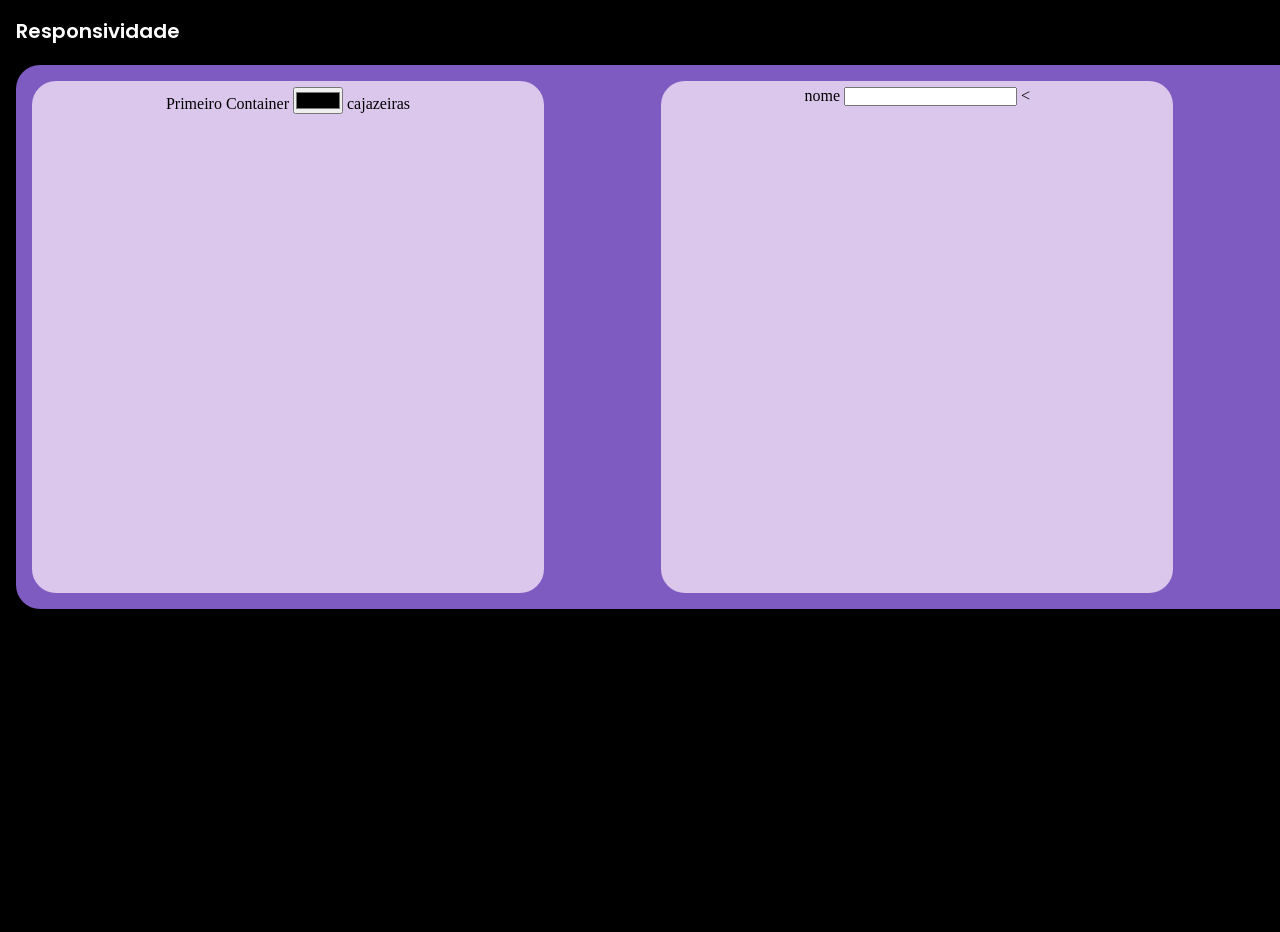
==== WEB/ATIVIDADES/ATVD_2/index.html @ 24d81cf4 "Aula 6" ====
<!DOCTYPE html>

<html lang="pt-BR">

<head>
    <meta charset="UTF-8">
    <meta name="viewport" content="width=device-width, initial-scale=1.0">
    <link rel="stylesheet" href="style.css">

    <title>Site</title>

</head>

<body>
    <!-- <nav class="nav">

        <div>
            <img class="logo" src="./img/Cj.png" alt="Logo CJ"/>
            <div class="link">
                <b><a>Inicio</a></b>
                <b><a>Sobre</a></b>
                <b><a>Questões</a></b>
            </div>
        </div>
    </nav> -->

    <div class="div1">
        <h1> Responsividade</h1>

        <section class="container">
            <div class="primeiro_container">
                <span>Primeiro Container</span>
                <input type="color" />
                <span>cajazeiras</span>
            </div>
            <div class="primeiro_container">
                <span> nome</span>
                <input/>
                <
            </div>
            <div class="primeiro_container">
                <span>Terceiro Container</span>
            </div>
        </section>

    </div>
</body>

</html>
---- WEB/ATIVIDADES/ATVD_2/style.css ----
@import url('https://fonts.googleapis.com/css2?family=Bebas+Neue&family=Poppins:ital,wght@0,100;0,200;0,300;0,400;0,500;0,600;0,700;0,800;0,900;1,100;1,200;1,300;1,400;1,500;1,600;1,700;1,800;1,900&display=swap');

* {
    margin: 0;
    padding: 0;
}
html {
    overflow-x: hidden;
    overflow-y: auto;
}
body {
    display: flex;
    flex-direction: column;
    background-color: #000000;
    gap: 1rem;
    padding: 1rem;
    width: 100vw;
    height: 100vh;
    overflow-x: hidden;
    overflow-y: auto;
}
/* .nav{
    background-color:#6a3fbe;
    width: 100vw;
    height: 6.25rem;
    position: fixed;
} */
h1 {
    color: rgb(255, 255, 255);
    font-size: 1.25rem;
    font-family: 'poppins', sans-serif;
    font-weight: 600;
}
.container {
    display: grid;
    grid-template-columns: 1fr 1fr 1fr;
    gap: 1rem;
    padding: 0.625;
    width: 117rem;
    background-color: #7d5bc1;
    border-radius: 1.5rem;
    margin-top: 1.2rem;
}
.primeiro_container {
    width: 31.25rem;
    flex-direction: column;
    height: 31.25rem;
    padding: 0.375rem;
    gap: 0.25rem ;
    margin: 1rem 0 1rem 1rem;
    border-radius: 1.5rem;
    text-align: center;
    background-color: rgb(219, 199, 235);
}
/* .link {
    color: #ffffff;
    text-decoration: none;
    font-size: 20px;
    padding-top: 2.5rem;
    padding-left: 7.5rem;
    margin: 0 10px 0 10px;
    font-family: 'poppins', sans-serif;
}
.logo {
    height: 6.25rem;
    width: 6.25rem;
}
.div1 {
    padding: 7.1rem 1rem 1rem 1rem;
} */

@media (max-width: 768px){
    .container {
        grid-template-columns: 1fr;
    }
    
}
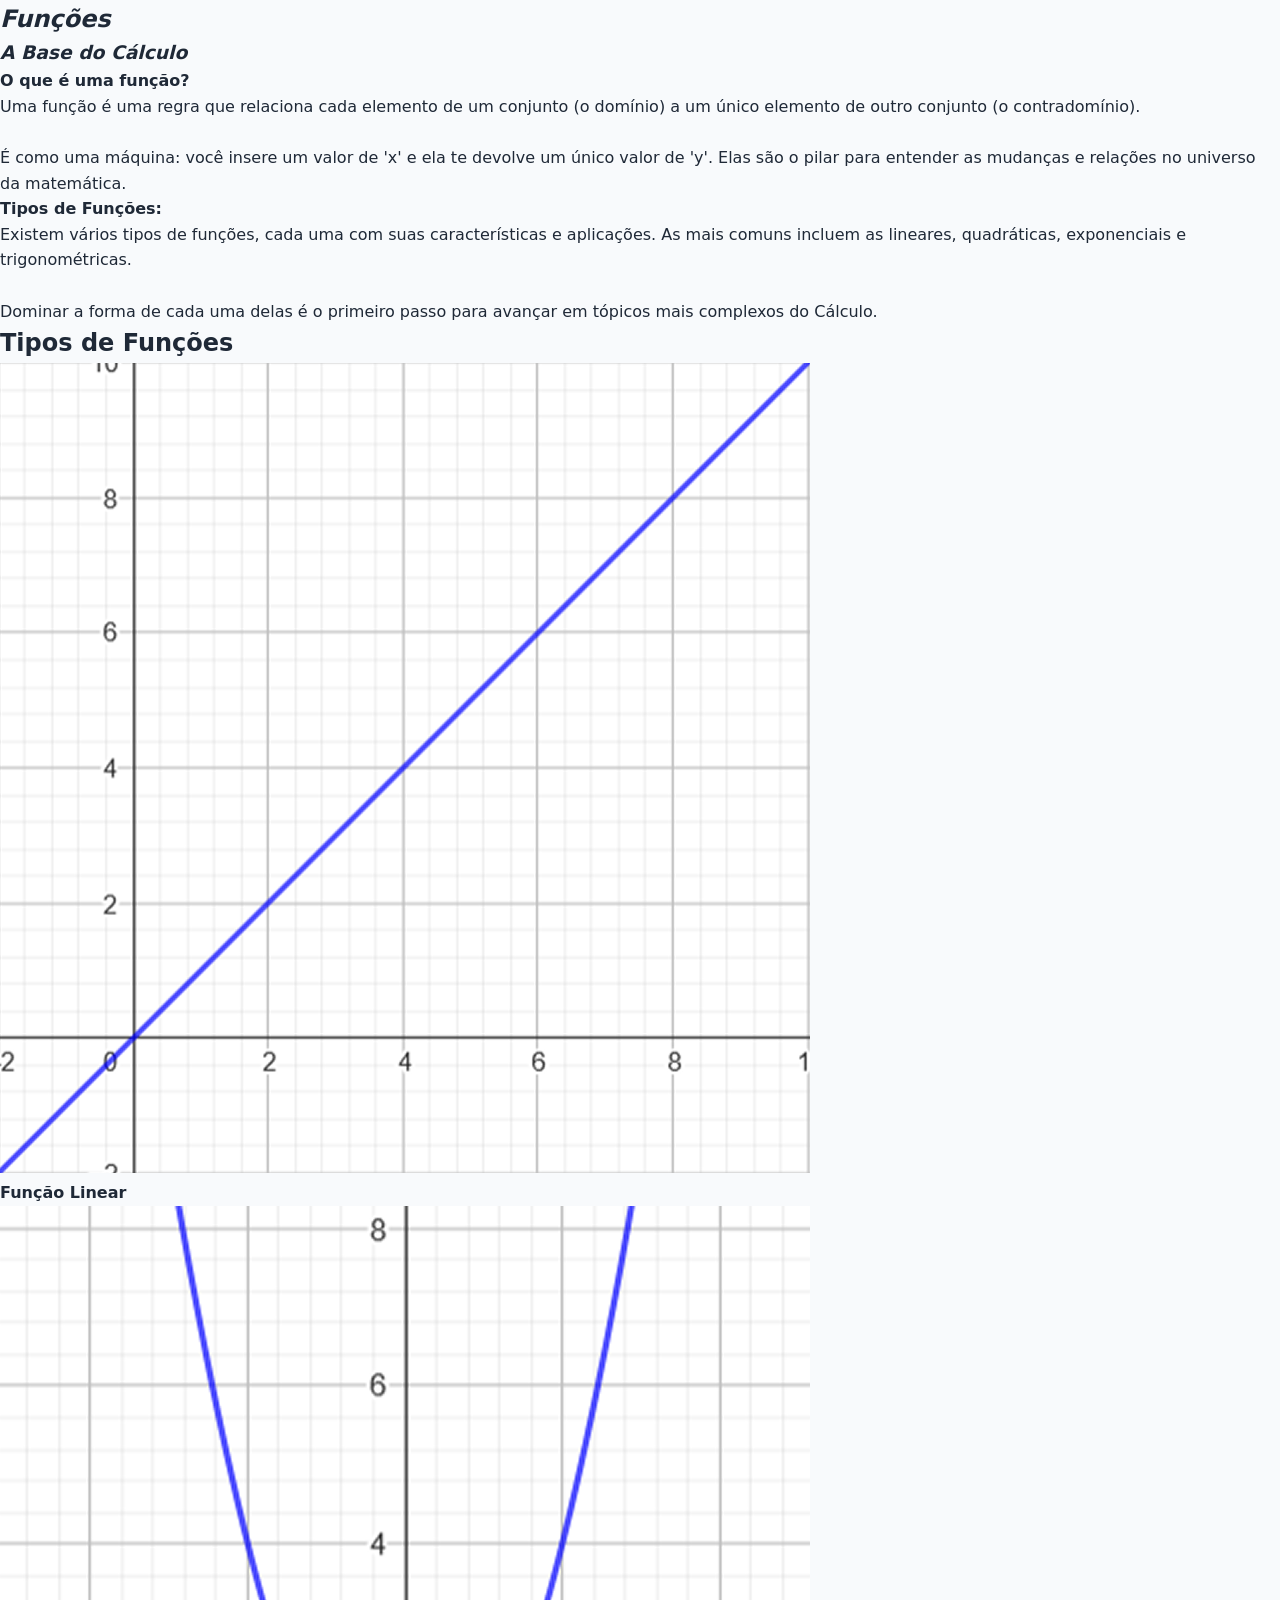
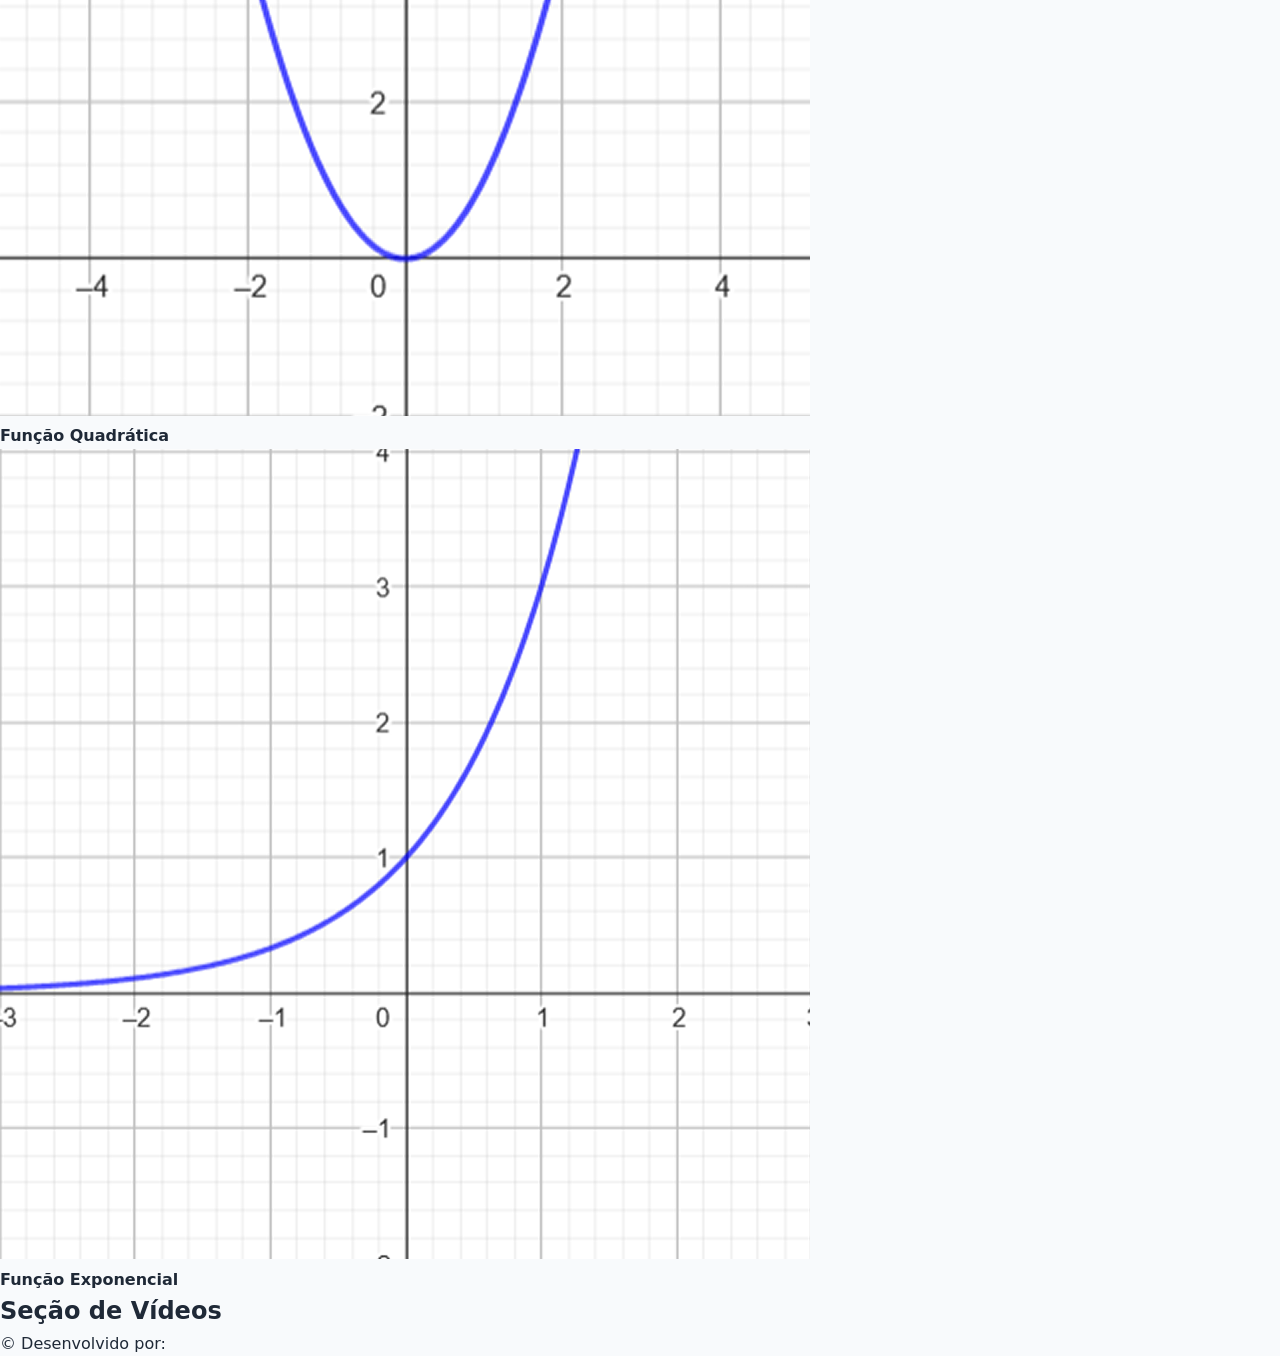
==== commit b7e70938: "git add." ====
--- a/WEB/ATIVIDADES/ATVD_2/index.html
+++ b/WEB/ATIVIDADES/ATVD_2/index.html
@@ -7,43 +7,70 @@
     <meta name="viewport" content="width=device-width, initial-scale=1.0">
     <link rel="stylesheet" href="style.css">
 
-    <title>Site</title>
+    <title>CálculoI</title>
 
 </head>
 
 <body>
-    <!-- <nav class="nav">
+    <nav>
+        <div>
+            <b><i>
+                    <h1>Funções</h1>
+                </i></b>
+            <b><i>
+                    <h3>A Base do Cálculo</h3></b></i>
+        </div>
+    </nav>
 
+    <section>
+        <diV>
+            <b><span>O que é uma função?</span></b>
+            <p>Uma função é uma regra que relaciona cada elemento de um conjunto (o domínio) a um único elemento de
+                outro conjunto (o contradomínio).</p><br>
+            <p>É como uma máquina: você insere um valor de 'x' e ela te devolve um único valor de 'y'. Elas são o pilar
+                para entender as mudanças e relações no universo da matemática.</p>
+        </div>
         <div>
-            <img class="logo" src="./img/Cj.png" alt="Logo CJ"/>
-            <div class="link">
-                <b><a>Inicio</a></b>
-                <b><a>Sobre</a></b>
-                <b><a>Questões</a></b>
-            </div>
+            <b><span>Tipos de Funções:</span></b>
+            <p>Existem vários tipos de funções, cada uma com suas características e aplicações. As mais comuns incluem
+                as lineares, quadráticas, exponenciais e trigonométricas.</p><br>
+            <p>Dominar a forma de cada uma delas é o primeiro passo para avançar em tópicos mais complexos do Cálculo.
+            </p>
         </div>
-    </nav> -->
+    </section>
 
-    <div class="div1">
-        <h1> Responsividade</h1>
+    <h2>Tipos de Funções</h2>
 
-        <section class="container">
-            <div class="primeiro_container">
-                <span>Primeiro Container</span>
-                <input type="color" />
-                <span>cajazeiras</span>
-            </div>
-            <div class="primeiro_container">
-                <span> nome</span>
-                <input/>
-                <
-            </div>
-            <div class="primeiro_container">
-                <span>Terceiro Container</span>
-            </div>
-        </section>
+    <section>
+        <div>
+            <img src="./img/image 1.png" alt="Função Linear">
+            <h4>Função Linear</h4>
+        </div>
+        <div>
+            <img src="./img/image 2.png" alt="Função Quadrática">
+            <h4>Função Quadrática</h4>
+        </div>
+        <div>
+            <img src="./img/image 3.png" alt="Função Exponencial">
+            <h4>Função Exponencial</h4>
+        </div>
+    </section>
 
-    </div>
+    <h2>Seção de Vídeos</h2>
+
+    <section>
+        <div>
+            <!-- Colocar tag de vídeo (Procurar vídeo no youtube sobre funções) -->
+        </div>
+        <div>
+            <!-- Colocar tag de vídeo (Procurar vídeo no youtube sobre funções) -->
+        </div>
+    </section>
+
+    <footer>
+        <span> &copy Desenvolvido por: </span>
+    </footer>
+
 </body>
 
 </html>
--- a/WEB/ATIVIDADES/ATVD_2/style.css
+++ b/WEB/ATIVIDADES/ATVD_2/style.css
@@ -1,77 +1,99 @@
-@import url('https://fonts.googleapis.com/css2?family=Bebas+Neue&family=Poppins:ital,wght@0,100;0,200;0,300;0,400;0,500;0,600;0,700;0,800;0,900;1,100;1,200;1,300;1,400;1,500;1,600;1,700;1,800;1,900&display=swap');
+/* =============== Reset básico =============== */
+* { box-sizing: border-box; margin: 0; padding: 0; }
+html { scroll-behavior: smooth; }
+body {
+  font-family: system-ui, -apple-system, 'Segoe UI', Roboto, Ubuntu, 'Helvetica Neue', Arial, 'Noto Sans', 'Liberation Sans', sans-serif;
+  line-height: 1.6;
+  color: #1f2937;
+  background: #f8fafc;
+}
 
-* {
-    margin: 0;
-    padding: 0;
+/* =============== Utilidades =============== */
+.container { width: min(1100px, 92%); margin-inline: auto; }
+.section { padding: 3rem 0; }
+.section-alt { background: #f1f5f9; }
+.section-title { font-size: 1.75rem; margin-bottom: 1.25rem; }
+
+/* =============== Header =============== */
+.header {
+  background: linear-gradient(135deg, #0ea5e9, #22c55e);
+  color: #fff;
+  padding: 3.5rem 0;
+  text-align: center;
+  border-bottom-left-radius: 24px;
+  border-bottom-right-radius: 24px;
+  box-shadow: 0 8px 24px rgba(0,0,0,.12);
 }
-html {
-    overflow-x: hidden;
-    overflow-y: auto;
+.header h1 { font-size: clamp(2rem, 1.3rem + 2.5vw, 3rem); font-weight: 800; letter-spacing: .4px; }
+.subtitle { opacity: .95; margin-top: .5rem; font-size: clamp(1rem, .9rem + .4vw, 1.125rem); }
+
+/* =============== Grid de Destaques =============== */
+.grid-destaques {
+  margin-top: 1rem;
+  display: grid;
+  grid-template-columns: repeat(3, 1fr);
+  gap: 1.25rem;
 }
-body {
-    display: flex;
-    flex-direction: column;
-    background-color: #000000;
-    gap: 1rem;
-    padding: 1rem;
-    width: 100vw;
-    height: 100vh;
-    overflow-x: hidden;
-    overflow-y: auto;
+.card {
+  background: #ffffff;
+  border-radius: 16px;
+  overflow: hidden;
+  border: 1px solid #e5e7eb;
+  box-shadow: 0 6px 16px rgba(0,0,0,.06);
+  display: flex;
+  flex-direction: column;
 }
-/* .nav{
-    background-color:#6a3fbe;
-    width: 100vw;
-    height: 6.25rem;
-    position: fixed;
-} */
-h1 {
-    color: rgb(255, 255, 255);
-    font-size: 1.25rem;
-    font-family: 'poppins', sans-serif;
-    font-weight: 600;
+.card img { width: 100%; height: auto; display: block; }
+.card-body { padding: 1rem 1rem 1.25rem; }
+.card-body h3 { font-size: 1.25rem; margin-bottom: .375rem; }
+.card-body p { color: #475569; }
+
+/* =============== Flexbox de Artigos =============== */
+.flex-artigos {
+  display: flex;
+  gap: 1.25rem;
+  flex-wrap: wrap;
+  align-items: stretch;
 }
-.container {
-    display: grid;
-    grid-template-columns: 1fr 1fr 1fr;
-    gap: 1rem;
-    padding: 0.625;
-    width: 117rem;
-    background-color: #7d5bc1;
-    border-radius: 1.5rem;
-    margin-top: 1.2rem;
+.artigo {
+  background: #fff;
+  border: 1px solid #e5e7eb;
+  border-radius: 16px;
+  padding: 1rem;
+  flex: 1 1 320px;         /* base width 320px, grows evenly */
+  display: flex;
+  flex-direction: column;
+  gap: .75rem;
+  box-shadow: 0 6px 16px rgba(0,0,0,.05);
 }
-.primeiro_container {
-    width: 31.25rem;
-    flex-direction: column;
-    height: 31.25rem;
-    padding: 0.375rem;
-    gap: 0.25rem ;
-    margin: 1rem 0 1rem 1rem;
-    border-radius: 1.5rem;
-    text-align: center;
-    background-color: rgb(219, 199, 235);
+.artigo h3 { font-size: 1.25rem; }
+.artigo p { color: #475569; }
+.artigo video, .artigo img {
+  width: 100%;
+  height: auto;
+  border-radius: 12px;
+  display: block;
 }
-/* .link {
-    color: #ffffff;
-    text-decoration: none;
-    font-size: 20px;
-    padding-top: 2.5rem;
-    padding-left: 7.5rem;
-    margin: 0 10px 0 10px;
-    font-family: 'poppins', sans-serif;
+
+/* =============== Áudio responsivo =============== */
+audio { width: 100%; max-width: 640px; margin-top: .5rem; }
+
+/* =============== Footer =============== */
+.footer {
+  margin-top: 2rem;
+  background: #0f172a;
+  color: #e2e8f0;
+  padding: 1.25rem 0;
+  text-align: center;
+  border-top-left-radius: 16px;
+  border-top-right-radius: 16px;
 }
-.logo {
-    height: 6.25rem;
-    width: 6.25rem;
+
+/* =============== Responsividade =============== */
+@media (max-width: 900px) {
+  .grid-destaques { grid-template-columns: repeat(2, 1fr); }
 }
-.div1 {
-    padding: 7.1rem 1rem 1rem 1rem;
-} */
-
-@media (max-width: 768px){
-    .container {
-        grid-template-columns: 1fr;
-    }
-    
+@media (max-width: 600px) {
+  .grid-destaques { grid-template-columns: 1fr; }
+  .section { padding: 2.25rem 0; }
 }
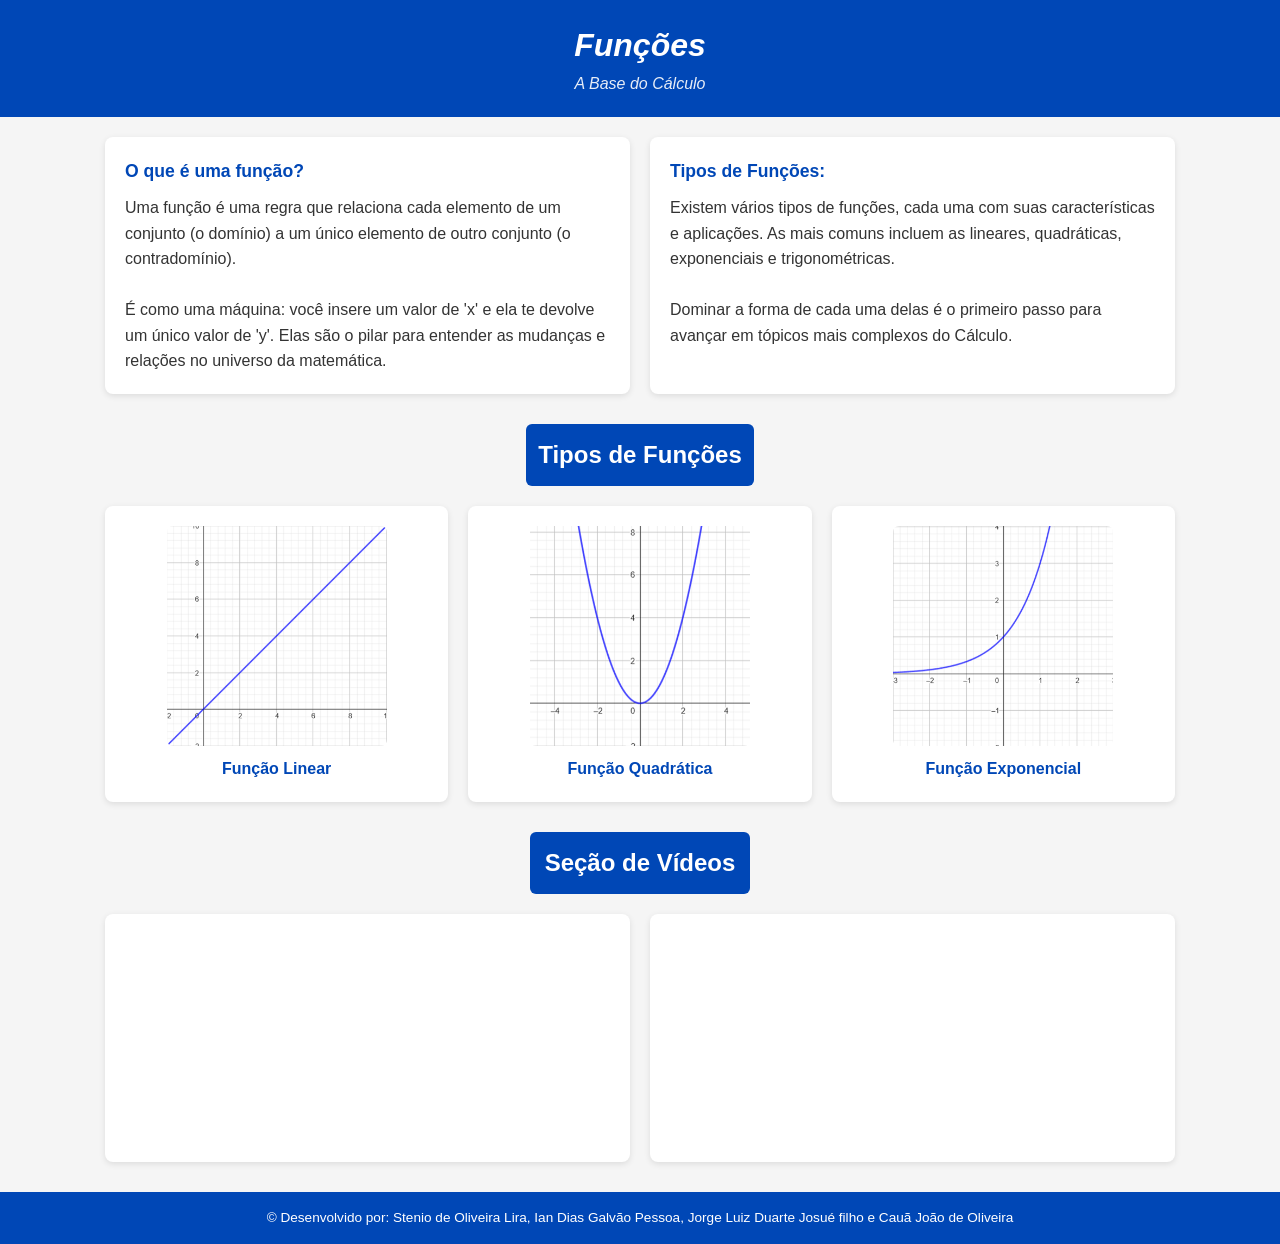
==== commit 2bc00ab3: "Atualização" ====
--- a/WEB/ATIVIDADES/ATVD_2/index.html
+++ b/WEB/ATIVIDADES/ATVD_2/index.html
@@ -23,21 +23,20 @@
     </nav>
 
     <section>
-        <diV>
-            <b><span>O que é uma função?</span></b>
-            <p>Uma função é uma regra que relaciona cada elemento de um conjunto (o domínio) a um único elemento de
-                outro conjunto (o contradomínio).</p><br>
-            <p>É como uma máquina: você insere um valor de 'x' e ela te devolve um único valor de 'y'. Elas são o pilar
-                para entender as mudanças e relações no universo da matemática.</p>
-        </div>
-        <div>
-            <b><span>Tipos de Funções:</span></b>
-            <p>Existem vários tipos de funções, cada uma com suas características e aplicações. As mais comuns incluem
-                as lineares, quadráticas, exponenciais e trigonométricas.</p><br>
-            <p>Dominar a forma de cada uma delas é o primeiro passo para avançar em tópicos mais complexos do Cálculo.
-            </p>
-        </div>
-    </section>
+    <div>
+        <h3>O que é uma função?</h3>
+        <p>Uma função é uma regra que relaciona cada elemento de um conjunto (o domínio) a um único elemento de
+            outro conjunto (o contradomínio).</p><br>
+        <p>É como uma máquina: você insere um valor de 'x' e ela te devolve um único valor de 'y'. Elas são o pilar
+            para entender as mudanças e relações no universo da matemática.</p>
+    </div>
+    <div>
+        <h3>Tipos de Funções:</h3>
+        <p>Existem vários tipos de funções, cada uma com suas características e aplicações. As mais comuns incluem
+            as lineares, quadráticas, exponenciais e trigonométricas.</p><br>
+        <p>Dominar a forma de cada uma delas é o primeiro passo para avançar em tópicos mais complexos do Cálculo.</p>
+    </div>
+</section>
 
     <h2>Tipos de Funções</h2>
 
@@ -58,17 +57,23 @@
 
     <h2>Seção de Vídeos</h2>
 
-    <section>
+   <section>
         <div>
-            <!-- Colocar tag de vídeo (Procurar vídeo no youtube sobre funções) -->
+            <iframe width="100%" height="200" src="https://www.youtube.com/embed/XtkABScuVlA" 
+                title="Introdução às funções - O que é uma função?" frameborder="0" 
+                allow="accelerometer; autoplay; clipboard-write; encrypted-media; gyroscope; picture-in-picture" 
+                allowfullscreen></iframe>
         </div>
         <div>
-            <!-- Colocar tag de vídeo (Procurar vídeo no youtube sobre funções) -->
+            <iframe width="100%" height="200" src="https://www.youtube.com/embed/e_xtEXCiQao" 
+                title="Função do 2° Grau (Função Quadrática) Parte 1" frameborder="0" 
+                allow="accelerometer; autoplay; clipboard-write; encrypted-media; gyroscope; picture-in-picture" 
+                allowfullscreen></iframe>
         </div>
     </section>
 
     <footer>
-        <span> &copy Desenvolvido por: </span>
+        <span> &copy Desenvolvido por: Stenio de Oliveira Lira, Ian Dias Galvão Pessoa, Jorge Luiz Duarte Josué filho e Cauã João de Oliveira</span>
     </footer>
 
 </body>
--- a/WEB/ATIVIDADES/ATVD_2/style.css
+++ b/WEB/ATIVIDADES/ATVD_2/style.css
@@ -1,99 +1,96 @@
-/* =============== Reset básico =============== */
-* { box-sizing: border-box; margin: 0; padding: 0; }
-html { scroll-behavior: smooth; }
-body {
-  font-family: system-ui, -apple-system, 'Segoe UI', Roboto, Ubuntu, 'Helvetica Neue', Arial, 'Noto Sans', 'Liberation Sans', sans-serif;
-  line-height: 1.6;
-  color: #1f2937;
-  background: #f8fafc;
+* {
+  margin: 0;
+  padding: 0;
+  box-sizing: border-box;
+  font-family: Arial, Helvetica, sans-serif;
 }
 
-/* =============== Utilidades =============== */
-.container { width: min(1100px, 92%); margin-inline: auto; }
-.section { padding: 3rem 0; }
-.section-alt { background: #f1f5f9; }
-.section-title { font-size: 1.75rem; margin-bottom: 1.25rem; }
-
-/* =============== Header =============== */
-.header {
-  background: linear-gradient(135deg, #0ea5e9, #22c55e);
-  color: #fff;
-  padding: 3.5rem 0;
-  text-align: center;
-  border-bottom-left-radius: 24px;
-  border-bottom-right-radius: 24px;
-  box-shadow: 0 8px 24px rgba(0,0,0,.12);
-}
-.header h1 { font-size: clamp(2rem, 1.3rem + 2.5vw, 3rem); font-weight: 800; letter-spacing: .4px; }
-.subtitle { opacity: .95; margin-top: .5rem; font-size: clamp(1rem, .9rem + .4vw, 1.125rem); }
-
-/* =============== Grid de Destaques =============== */
-.grid-destaques {
-  margin-top: 1rem;
-  display: grid;
-  grid-template-columns: repeat(3, 1fr);
-  gap: 1.25rem;
-}
-.card {
-  background: #ffffff;
-  border-radius: 16px;
-  overflow: hidden;
-  border: 1px solid #e5e7eb;
-  box-shadow: 0 6px 16px rgba(0,0,0,.06);
-  display: flex;
-  flex-direction: column;
-}
-.card img { width: 100%; height: auto; display: block; }
-.card-body { padding: 1rem 1rem 1.25rem; }
-.card-body h3 { font-size: 1.25rem; margin-bottom: .375rem; }
-.card-body p { color: #475569; }
-
-/* =============== Flexbox de Artigos =============== */
-.flex-artigos {
-  display: flex;
-  gap: 1.25rem;
-  flex-wrap: wrap;
-  align-items: stretch;
-}
-.artigo {
-  background: #fff;
-  border: 1px solid #e5e7eb;
-  border-radius: 16px;
-  padding: 1rem;
-  flex: 1 1 320px;         /* base width 320px, grows evenly */
-  display: flex;
-  flex-direction: column;
-  gap: .75rem;
-  box-shadow: 0 6px 16px rgba(0,0,0,.05);
-}
-.artigo h3 { font-size: 1.25rem; }
-.artigo p { color: #475569; }
-.artigo video, .artigo img {
-  width: 100%;
-  height: auto;
-  border-radius: 12px;
-  display: block;
+body {
+  background: #f5f5f5;
+  color: #333;
+  line-height: 1.6;
 }
 
-/* =============== Áudio responsivo =============== */
-audio { width: 100%; max-width: 640px; margin-top: .5rem; }
+nav {
+  background: #0047b6;
+  color: #fff;
+  text-align: center;
+  padding: 20px;
+}
+nav h1 { font-size: 2rem; }
+nav h3 { font-size: 1rem; opacity: 0.9; font-weight: normal; }
 
-/* =============== Footer =============== */
-.footer {
-  margin-top: 2rem;
-  background: #0f172a;
-  color: #e2e8f0;
-  padding: 1.25rem 0;
-  text-align: center;
-  border-top-left-radius: 16px;
-  border-top-right-radius: 16px;
+section {
+  display: flex;
+  flex-wrap: wrap;
+  gap: 20px;
+  justify-content: center;
+  margin: 20px auto;
+  max-width: 1100px;
+  padding: 0 15px;
 }
 
-/* =============== Responsividade =============== */
-@media (max-width: 900px) {
-  .grid-destaques { grid-template-columns: repeat(2, 1fr); }
+section > div {
+  background: #fff;
+  padding: 20px;
+  border-radius: 8px;
+  flex: 1 1 320px;
+  box-shadow: 0 2px 6px rgba(0,0,0,0.1);
 }
-@media (max-width: 600px) {
-  .grid-destaques { grid-template-columns: 1fr; }
-  .section { padding: 2.25rem 0; }
+
+section h3 {
+  color: #0047b6;
+  margin-bottom: 10px;
+  font-size: 1.1rem;
 }
+section h4 {
+  text-align: center;
+  color: #0047b6;
+}
+
+h2 {
+  background: #0047b6;
+  color: #fff;
+  text-align: center;
+  padding: 12px;
+  margin: 30px auto 20px;
+  border-radius: 6px;
+  min-width: 220px;
+  width: fit-content;
+}
+
+section img {
+  display: block;
+  width: 100%;
+  max-width: 220px;
+  margin: 0 auto 10px;
+  border-radius: 6px;
+}
+
+.videos div {
+  background: #ddd;
+  padding: 0;
+  box-shadow: none;
+  display: flex;
+  align-items: center;
+  justify-content: center;
+}
+.videos iframe {
+  width: 100%;
+  height: 200px;
+  border-radius: 6px;
+}
+
+footer {
+  background: #0047b6;
+  color: #fff;
+  text-align: center;
+  padding: 15px;
+  font-size: 0.85rem;
+  margin-top: 30px;
+}
+
+@media (max-width: 768px) {
+  section { flex-direction: column; align-items: center; }
+  h2 { width: 90%; }
+}
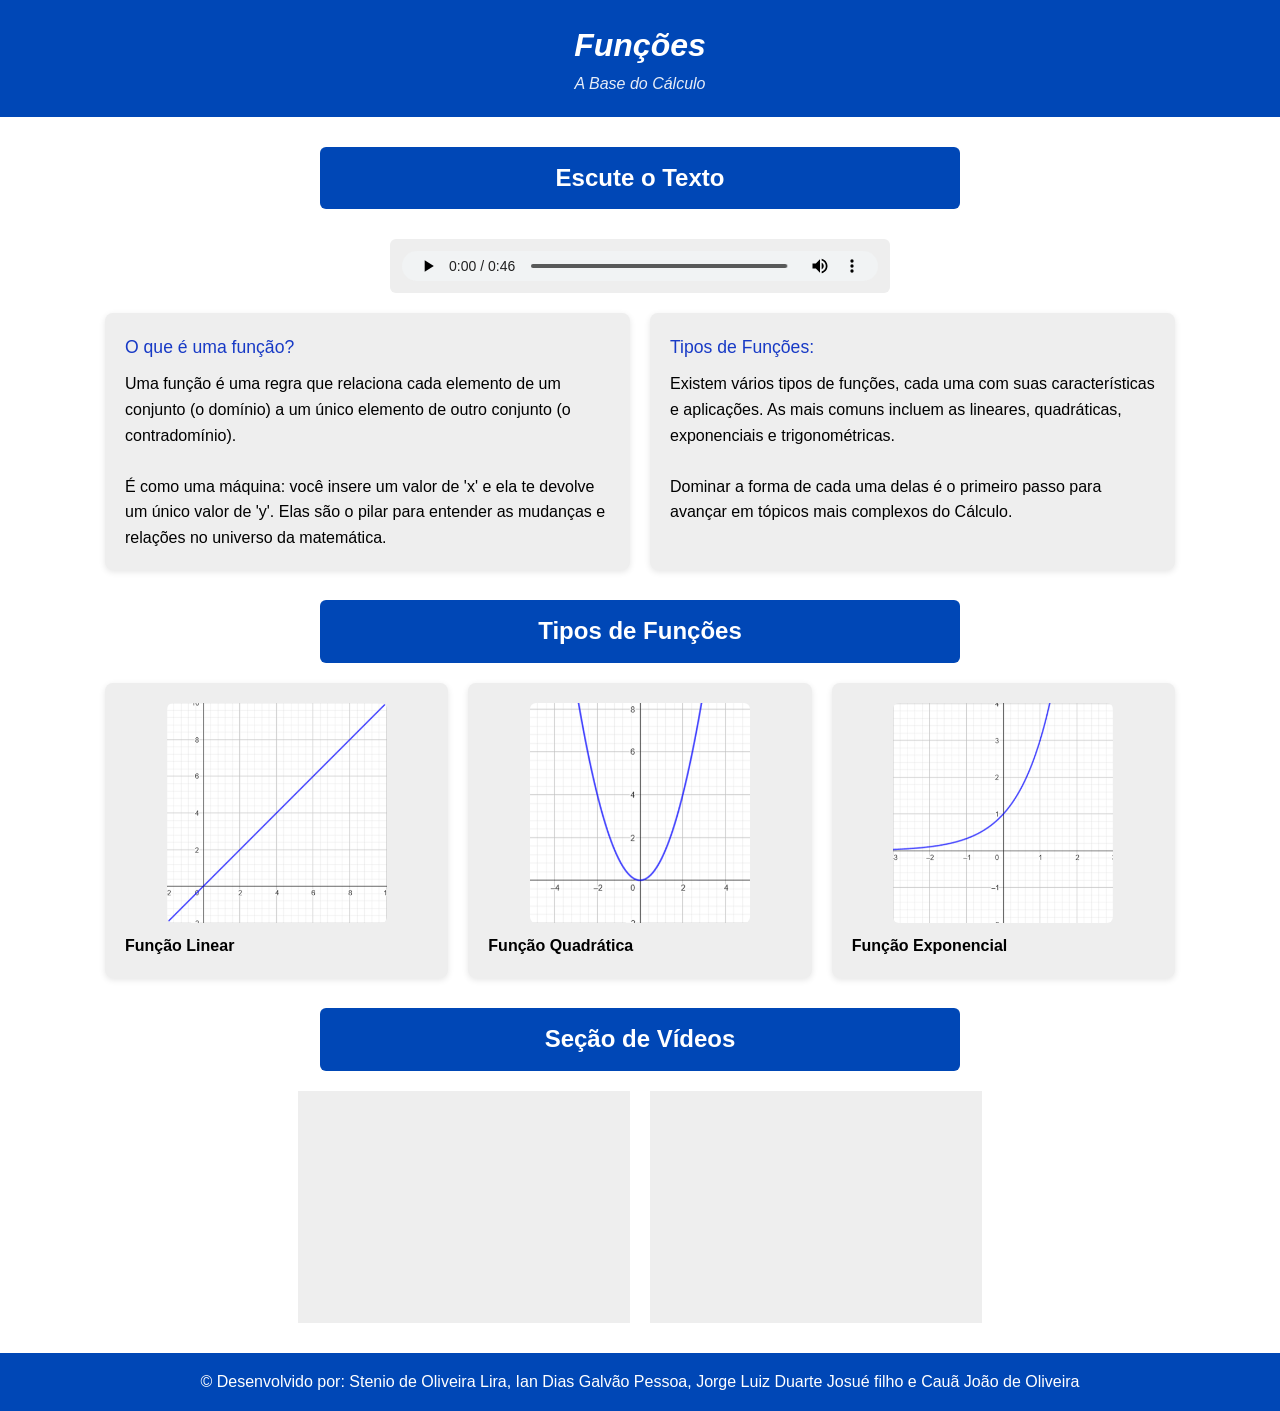
==== commit bfbbf482: "Ajuste" ====
--- a/WEB/ATIVIDADES/ATVD_2/index.html
+++ b/WEB/ATIVIDADES/ATVD_2/index.html
@@ -22,58 +22,70 @@
         </div>
     </nav>
 
-    <section>
-    <div>
-        <h3>O que é uma função?</h3>
-        <p>Uma função é uma regra que relaciona cada elemento de um conjunto (o domínio) a um único elemento de
-            outro conjunto (o contradomínio).</p><br>
-        <p>É como uma máquina: você insere um valor de 'x' e ela te devolve um único valor de 'y'. Elas são o pilar
-            para entender as mudanças e relações no universo da matemática.</p>
-    </div>
-    <div>
-        <h3>Tipos de Funções:</h3>
-        <p>Existem vários tipos de funções, cada uma com suas características e aplicações. As mais comuns incluem
-            as lineares, quadráticas, exponenciais e trigonométricas.</p><br>
-        <p>Dominar a forma de cada uma delas é o primeiro passo para avançar em tópicos mais complexos do Cálculo.</p>
-    </div>
-</section>
-
-    <h2>Tipos de Funções</h2>
+    <h2 class="h2">Escute o Texto</h2>
 
     <section>
-        <div>
-            <img src="./img/image 1.png" alt="Função Linear">
+
+        <audio class="audio" autoplay="autoplay" controls="controls">
+            <source src="audio/ElevenLabs_Text_to_Speech_audio.mp3" type="audio/mp3" />
+        </audio>
+
+    </section>
+
+    <section class="section">
+        <div class="div">
+            <h3 class="h3">O que é uma função?</h3>
+            <p>Uma função é uma regra que relaciona cada elemento de um conjunto (o domínio) a um único elemento de
+                outro conjunto (o contradomínio).</p><br>
+            <p>É como uma máquina: você insere um valor de 'x' e ela te devolve um único valor de 'y'. Elas são o pilar
+                para entender as mudanças e relações no universo da matemática.</p>
+        </div>
+        <div class="div">
+            <h3 class="h3">Tipos de Funções:</h3>
+            <p>Existem vários tipos de funções, cada uma com suas características e aplicações. As mais comuns incluem
+                as lineares, quadráticas, exponenciais e trigonométricas.</p><br>
+            <p>Dominar a forma de cada uma delas é o primeiro passo para avançar em tópicos mais complexos do Cálculo.
+            </p>
+        </div>
+    </section>
+
+    <h2 class="h2">Tipos de Funções</h2>
+
+    <section class="section">
+        <div class="div">
+            <img class="simg" src="./img/image 1.png" alt="Função Linear">
             <h4>Função Linear</h4>
         </div>
-        <div>
-            <img src="./img/image 2.png" alt="Função Quadrática">
+        <div class="div">
+            <img class="simg" src="./img/image 2.png" alt="Função Quadrática">
             <h4>Função Quadrática</h4>
         </div>
-        <div>
-            <img src="./img/image 3.png" alt="Função Exponencial">
+        <div class="div">
+            <img class="simg" src="./img/image 3.png" alt="Função Exponencial">
             <h4>Função Exponencial</h4>
         </div>
     </section>
 
-    <h2>Seção de Vídeos</h2>
+    <h2 class="h2">Seção de Vídeos</h2>
 
-   <section>
-        <div>
-            <iframe width="100%" height="200" src="https://www.youtube.com/embed/XtkABScuVlA" 
-                title="Introdução às funções - O que é uma função?" frameborder="0" 
-                allow="accelerometer; autoplay; clipboard-write; encrypted-media; gyroscope; picture-in-picture" 
+    <section class="section">
+        <div class="divv">
+            <iframe class="iframe" src="https://www.youtube.com/embed/XtkABScuVlA"
+                title="Introdução às funções - O que é uma função?" frameborder="0"
+                allow="accelerometer; autoplay; clipboard-write; encrypted-media; gyroscope; picture-in-picture"
                 allowfullscreen></iframe>
         </div>
-        <div>
-            <iframe width="100%" height="200" src="https://www.youtube.com/embed/e_xtEXCiQao" 
-                title="Função do 2° Grau (Função Quadrática) Parte 1" frameborder="0" 
-                allow="accelerometer; autoplay; clipboard-write; encrypted-media; gyroscope; picture-in-picture" 
+        <div class="divv">
+            <iframe class="iframe" src="https://www.youtube.com/embed/e_xtEXCiQao"
+                title="Função do 2° Grau (Função Quadrática) Parte 1" frameborder="0"
+                allow="accelerometer; autoplay; clipboard-write; encrypted-media; gyroscope; picture-in-picture"
                 allowfullscreen></iframe>
         </div>
     </section>
 
-    <footer>
-        <span> &copy Desenvolvido por: Stenio de Oliveira Lira, Ian Dias Galvão Pessoa, Jorge Luiz Duarte Josué filho e Cauã João de Oliveira</span>
+    <footer class="footer">
+        <span> &copy Desenvolvido por: Stenio de Oliveira Lira, Ian Dias Galvão Pessoa, Jorge Luiz Duarte Josué filho e
+            Cauã João de Oliveira</span>
     </footer>
 
 </body>
--- a/WEB/ATIVIDADES/ATVD_2/style.css
+++ b/WEB/ATIVIDADES/ATVD_2/style.css
@@ -1,94 +1,132 @@
-* {
-  margin: 0;
-  padding: 0;
-  box-sizing: border-box;
-  font-family: Arial, Helvetica, sans-serif;
+@import url('https://fonts.googleapis.com/css2?family=Inter:ital,opsz,wght@0,14..32,100..900;1,14..32,100..900&display=swap');
+
+*{
+    margin: 0;
+    padding: 0;
+    box-sizing: border-box;
+    font-family: Arial, Helvetica, sans-serif;
 }
 
-body {
-  background: #f5f5f5;
-  color: #333;
-  line-height: 1.6;
+body{
+    background: #ffffff;
+    line-height: 1.6;
 }
 
-nav {
+nav{
+    background: #0047b6;
+    color: #ffffff;
+    text-align: center;
+    padding: 20px;
+    font-family: "Inter", sans-serif;
+}
+
+h1{ 
+    font-size: 2rem; 
+}
+
+h3{ 
+    font-size: 1rem; 
+    opacity: 0.9; 
+    font-weight: normal; 
+}
+
+/* ---------------- Seções ------------------- */
+.section{
+    display: flex;
+    flex-wrap: wrap;
+    gap: 20px;
+    justify-content: center;
+    margin: 20px auto;
+    max-width: 1100px;
+    padding: 0 15px;
+}
+/* ----------------------------------- */
+
+/* ---------------- Quadros ------------------- */
+.div{
+    background: #eeeeee;
+    padding: 20px;
+    border-radius: 8px;
+    flex: 1 1 320px;
+    box-shadow: 0 2px 6px rgba(0,0,0,0.1);
+}
+/* ----------------------------------- */
+
+/* ----------------- Pequenos Titulos e Identificação ------------------ */
+.h3{
+    color: #0027C2;
+    margin-bottom: 10px;
+    font-size: 1.1rem;
+}
+.h4{
+    text-align: center;
+    color: #0027C2;
+}
+/* ----------------------------------- */
+
+/* ---------------- Subtitulos ------------------- */
+.h2{
+    background: #0047b6;
+    color: #ffffff;
+    text-align: center;
+    padding: 0.75rem;
+    margin: 1.875rem auto 1.25rem;
+    border-radius: 0.375rem;
+    min-width: 40rem;
+    width: fit-content;
+}
+/* ----------------------------------- */
+
+/* --------------- Seção das Imagens -------------------- */
+.simg{
+    display: block;
+    width: 100%;
+    max-width: 13.75rem;
+    margin: 0 auto 0.625rem;
+    border-radius: 0.375rem;
+}
+/* ----------------------------------- */
+
+/* ---------------- Video ------------------- */
+.divv{
+    background: #eeeeee;
+    padding: 1rem;
+    box-shadow: none;
+    display: flex;
+    align-items: center;
+    justify-content: center;
+}
+.iframe{
+    width: 100%;
+    height: 12.5rem;
+    border-radius: 0.375rem;
+}
+/* ----------------------------------- */
+
+/* ----------------- Audio ------------------ */
+.audio{
+    display: flex;
+    align-items: center;
+    justify-content: center;
+    background: #eeeeee;
+    padding: 0.75rem;
+    margin: 1.875rem auto 1.25rem;
+    border-radius: 0.375rem;
+    min-width: 31.25rem;
+    width: fit-content;
+}
+/* ----------------------------------- */
+
+/* ------------------ Rodapé ----------------- */
+.footer{
   background: #0047b6;
   color: #fff;
   text-align: center;
-  padding: 20px;
+  font-size: 1rem;
+  padding: 1rem;
+  margin-top: 1.9rem;
 }
-nav h1 { font-size: 2rem; }
-nav h3 { font-size: 1rem; opacity: 0.9; font-weight: normal; }
-
-section {
-  display: flex;
-  flex-wrap: wrap;
-  gap: 20px;
-  justify-content: center;
-  margin: 20px auto;
-  max-width: 1100px;
-  padding: 0 15px;
-}
-
-section > div {
-  background: #fff;
-  padding: 20px;
-  border-radius: 8px;
-  flex: 1 1 320px;
-  box-shadow: 0 2px 6px rgba(0,0,0,0.1);
-}
-
-section h3 {
-  color: #0047b6;
-  margin-bottom: 10px;
-  font-size: 1.1rem;
-}
-section h4 {
-  text-align: center;
-  color: #0047b6;
-}
-
-h2 {
-  background: #0047b6;
-  color: #fff;
-  text-align: center;
-  padding: 12px;
-  margin: 30px auto 20px;
-  border-radius: 6px;
-  min-width: 220px;
-  width: fit-content;
-}
-
-section img {
-  display: block;
-  width: 100%;
-  max-width: 220px;
-  margin: 0 auto 10px;
-  border-radius: 6px;
-}
-
-.videos div {
-  background: #ddd;
-  padding: 0;
-  box-shadow: none;
-  display: flex;
-  align-items: center;
-  justify-content: center;
-}
-.videos iframe {
-  width: 100%;
-  height: 200px;
-  border-radius: 6px;
-}
-
-footer {
-  background: #0047b6;
-  color: #fff;
-  text-align: center;
-  padding: 15px;
-  font-size: 0.85rem;
-  margin-top: 30px;
-}
+/* ----------------------------------- */
 
 @media (max-width: 768px) {
   section { flex-direction: column; align-items: center; }
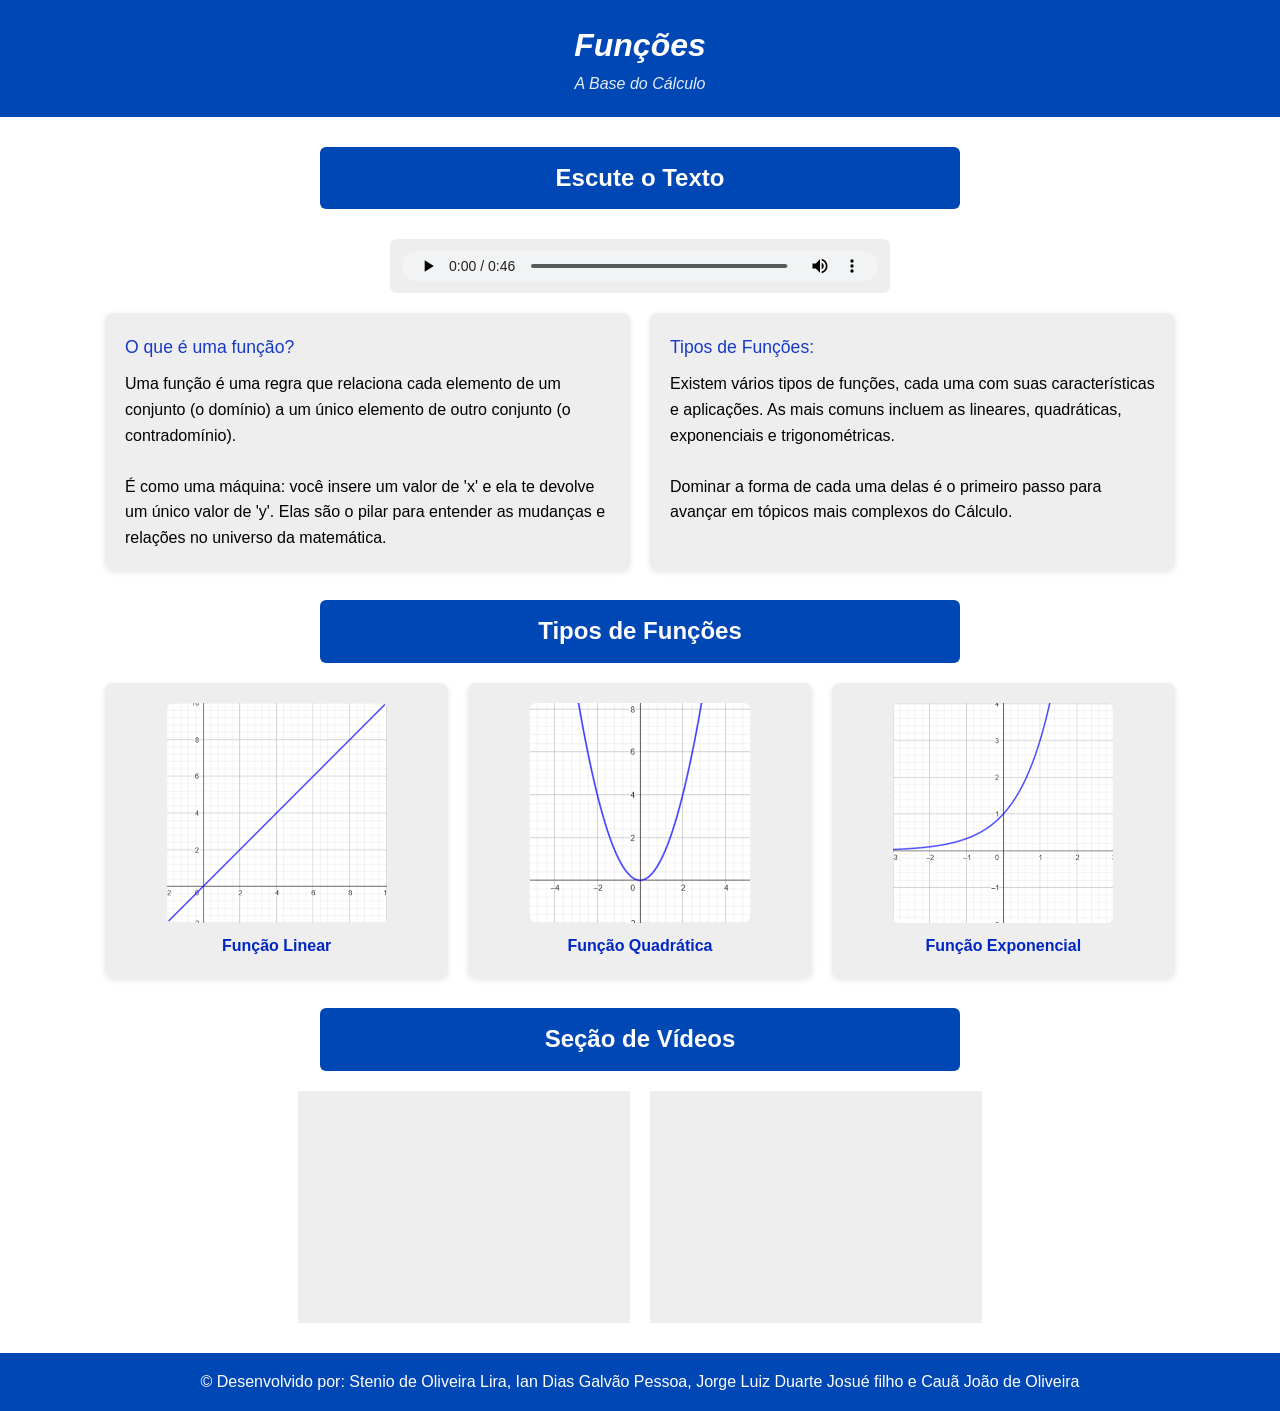
==== commit 1c4d2575: "isso" ====
--- a/WEB/ATIVIDADES/ATVD_2/index.html
+++ b/WEB/ATIVIDADES/ATVD_2/index.html
@@ -32,7 +32,7 @@
 
     </section>
 
-    <section class="section">
+    <section class="section1">
         <div class="div">
             <h3 class="h3">O que é uma função?</h3>
             <p>Uma função é uma regra que relaciona cada elemento de um conjunto (o domínio) a um único elemento de
@@ -54,15 +54,15 @@
     <section class="section">
         <div class="div">
             <img class="simg" src="./img/image 1.png" alt="Função Linear">
-            <h4>Função Linear</h4>
+            <h4 class="h4">Função Linear</h4>
         </div>
         <div class="div">
             <img class="simg" src="./img/image 2.png" alt="Função Quadrática">
-            <h4>Função Quadrática</h4>
+            <h4 class="h4">Função Quadrática</h4>
         </div>
         <div class="div">
             <img class="simg" src="./img/image 3.png" alt="Função Exponencial">
-            <h4>Função Exponencial</h4>
+            <h4 class="h4">Função Exponencial</h4>
         </div>
     </section>
 
--- a/WEB/ATIVIDADES/ATVD_2/style.css
+++ b/WEB/ATIVIDADES/ATVD_2/style.css
@@ -33,12 +33,22 @@
 /* ---------------- Seções ------------------- */
 .section{
     display: flex;
-    flex-wrap: wrap;
+    flex-wrap: wrap; 
     gap: 20px;
     justify-content: center;
     margin: 20px auto;
     max-width: 1100px;
     padding: 0 15px;
+}
+.section1{
+    display: grid;
+    grid-template-columns: 1fr 1fr;
+    gap: 20px;
+    justify-content: center;
+    margin: 20px auto;
+    max-width: 1100px;
+    padding: 0 15px;
+
 }
 /* ----------------------------------- */
 
